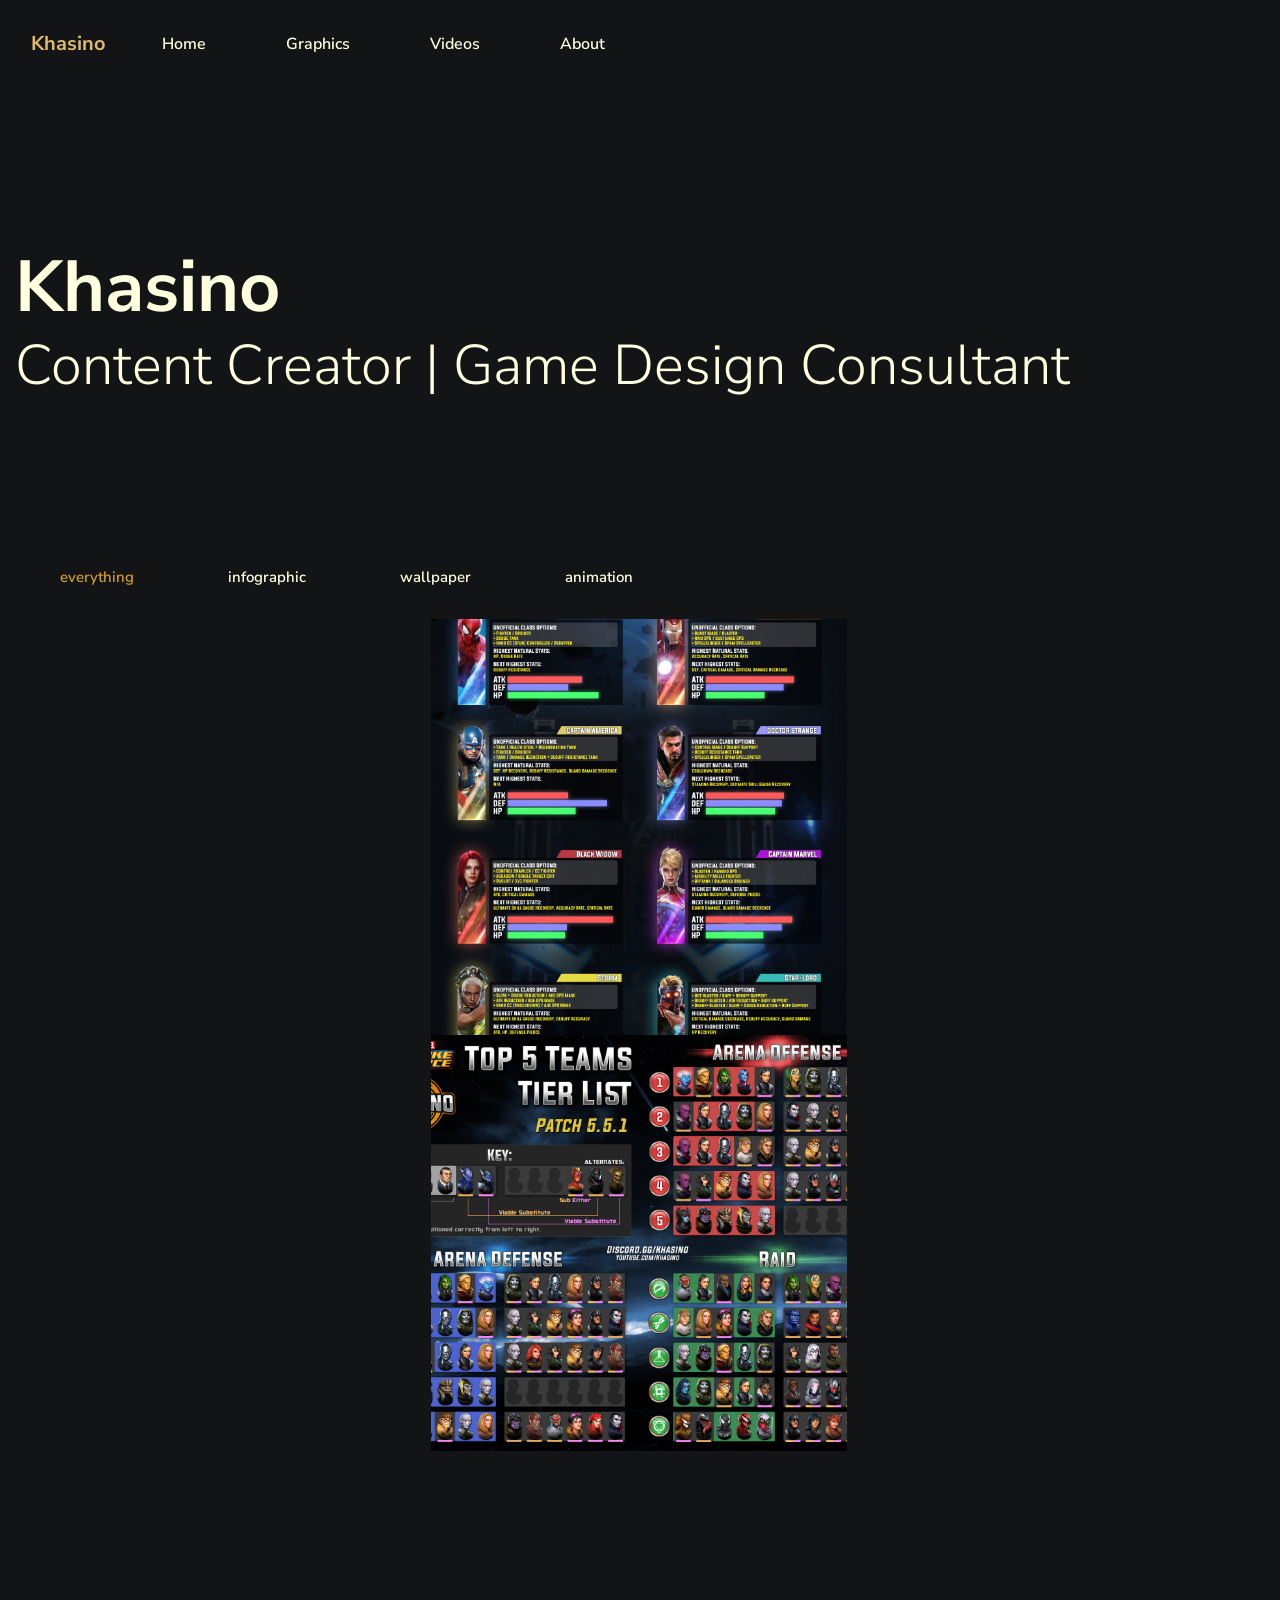
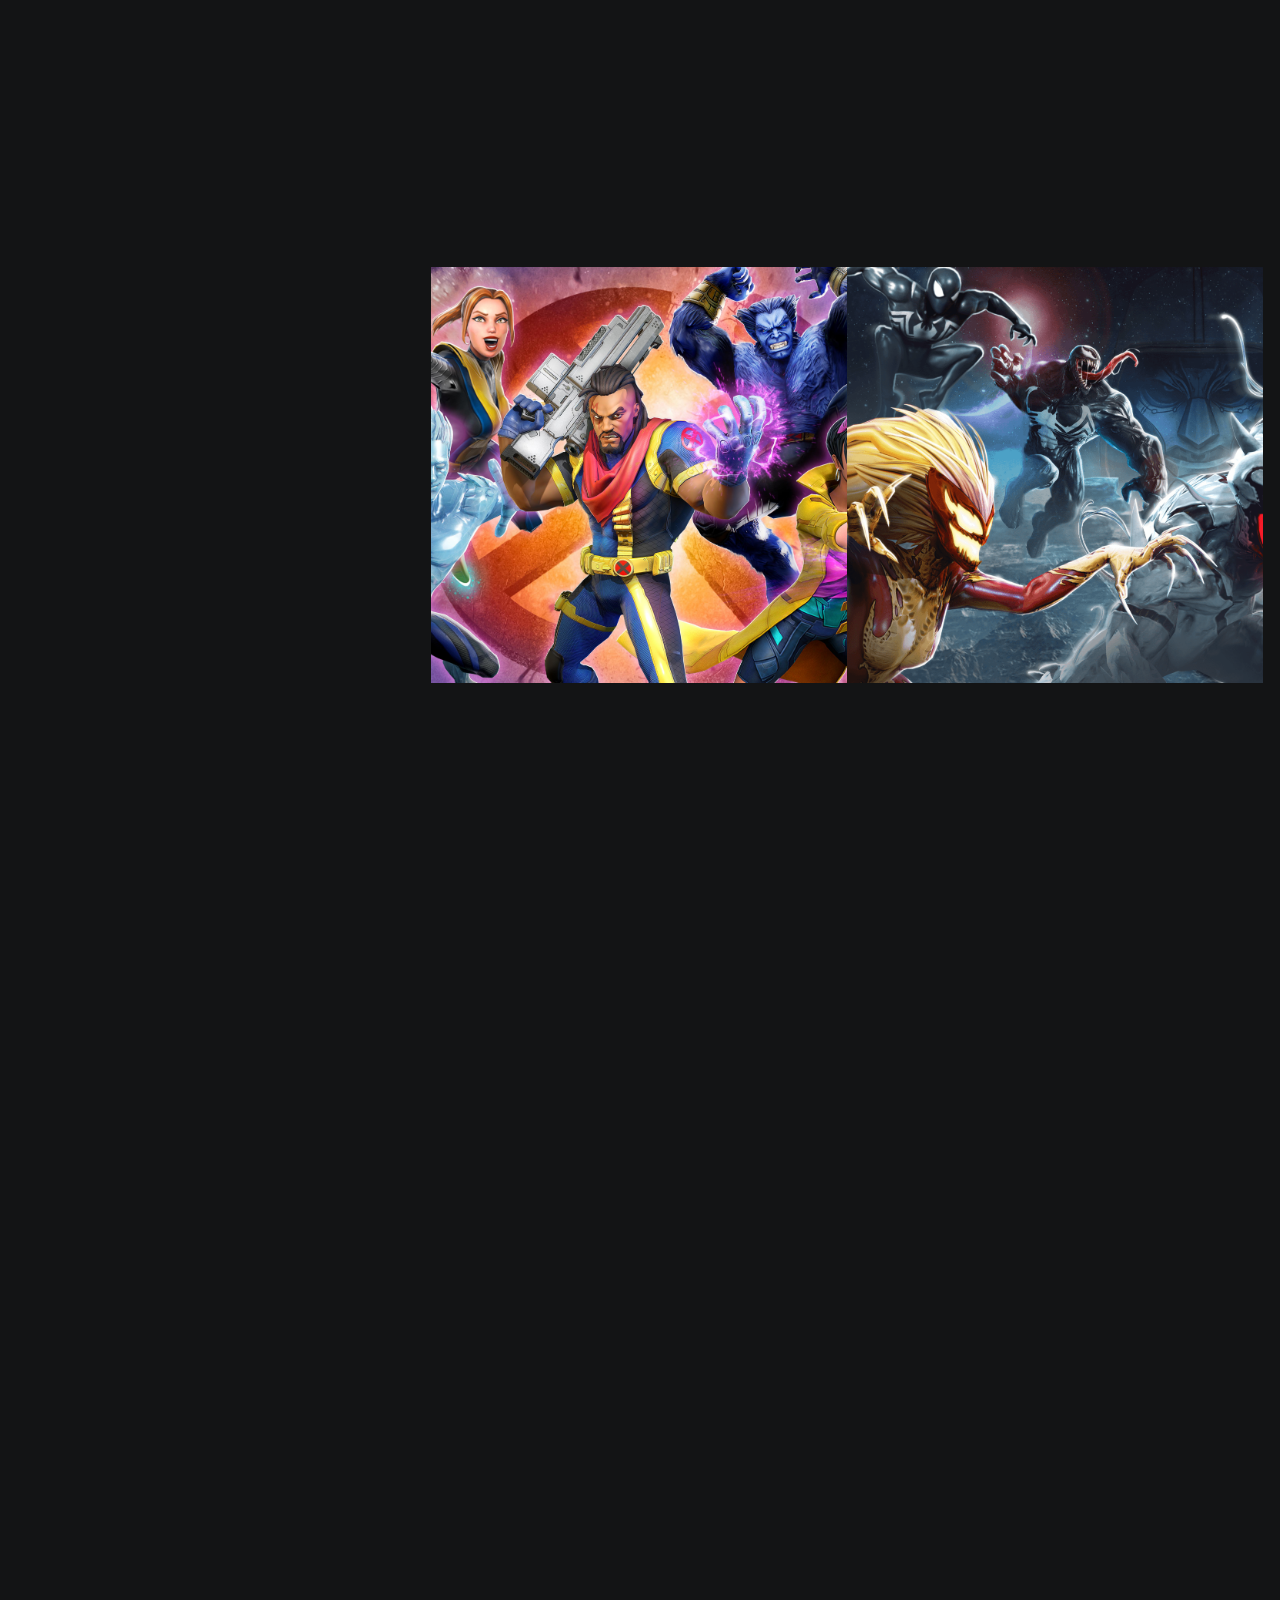
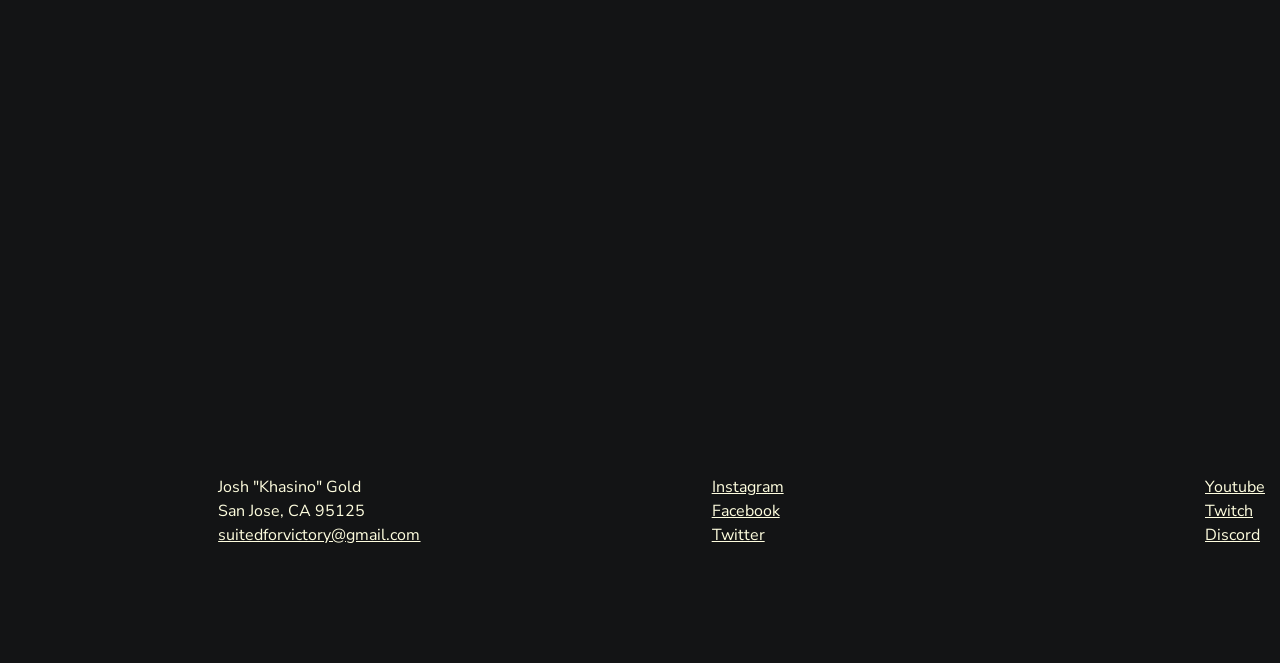
==== index.html @ 4c0de063 "Update index.html" ====
<!DOCTYPE html>
<html lang="en">

<head>
    <meta charset="utf-8">
    <meta name="viewport" content="width=device-width, initial-scale=1, shrink-to-fit=no">
    <meta http-equiv="X-UA-Compatible" content="ie=edge">
    <meta name="description" content="Khasino" />
    <title>Khasino</title>
	<link rel="icon" type="image/x-icon" href="assets/img/unnamed-removebg-preview.png">
    <link href="https://fonts.googleapis.com/css?family=Nunito+Sans:300,400,600,700,800,900&display=swap" rel="stylesheet">
    <link rel="stylesheet" href="assets/css/main.min.css">
    <link rel="stylesheet" href="assets/css/rtl.css">
</head>

<body>
    <div class="nav-main">
        <div class="container">
            <nav class="navbar navbar-expand-lg navbar-light">
                <a class="navbar-brand font-weight-bold" href="index.html">Khasino</a>
                <button class="navbar-toggler" type="button" data-toggle="collapse" data-target="#navbarNav" aria-controls="navbarNav" aria-expanded="false" aria-label="Toggle navigation">
                    <span class="navbar-toggler-icon"></span>
                </button>
                <div class="collapse navbar-collapse" id="navbarNav">
                    <ul class="navbar-nav">
                        <li class="nav-item">
                            <a class="nav-link" href="index.html">Home</a>
                        </li>
                        <li class="nav-item">
                            <a class="nav-link" href="graphics.html">Graphics</a>
                        </li>
<li class="nav-item">
                            <a class="nav-link" href="videos.html">Videos</a>
                        </li>
                        <li class="nav-item">
                            <a class="nav-link" href="about.html">About</a>
                        </li>
                    </ul>

                </div>
            </nav>
            <!--end:Nav -->
        </div>
    </div>
    <!--end:Navigation -->
    <main role="main">
        <section class="intro">
            <div class="container">
                <div class="row d-flex  align-items-start">
                    <div class="col-md-11">
                        <h1 class="display-3">Khasino</h1>
						<h2 class="display-4">Content Creator | Game Design Consultant</h2>
                    </div>
                </div>
            </div>
        </section>
        <!--end:Intro -->
        <section class="space-md">
            <!-- portfolio -->
            <div id="portfolio" class="container">
                <div id="portfolio-filters">
                    <ul id="filters" class="p-0">
                        <li><a href="*" class="active">Everything</a></li>
                        <li><a href=".infographics">Infographic</a></li>
			    <li><a href=".wallpaper">Wallpaper</a></li>
                        
                        <li><a href=".animations">Animation</a></li>
                    </ul>
                </div>
                <div class="grid" data-cols="3" data-margin="0" data-height="1" data-masonry='{ "columnWidth": 200, "itemSelector": ".entry" }'>
                    <!-- entry -->
                    
					<!-- entry -->
                    <div class="entry work-entry infographics">
                        <a href="graphics.html#MARVELFutureRevolution-BestBuildChart-Storm">
                            <div class="entry-image imageBG" data-img="./assets/img/MARVELFutureRevolution-BestBuildChart-Storm.png"></div>
                            <div class="work-entry-hover">
                                <div class="work-entry-content">
                                    <div class="work-entry-title">Marvel Future Revolution</div>
                                    <div class="work-entry-cat">Best Build Chart Storm</div>
                                </div>
                            </div>
                        </a>
                    </div>
                    <!-- end:entry -->
					<!-- entry -->
                    <div class="entry work-entry infographics">
                        <a href="graphics.html#MARVELFutureRevolution-CharacterSelectionGuide.png">
                            <div class="entry-image imageBG" data-img="./assets/img/MARVELFutureRevolution-CharacterSelectionGuide.png"></div>
                            <div class="work-entry-hover">
                                <div class="work-entry-content">
                                    <div class="work-entry-title">Marvel Future Revolution</div>
                                    <div class="work-entry-cat">Character Selection Guide</div>
                                </div>
                            </div>
                        </a>
                    </div>
                    <!-- end:entry -->
					<!-- entry -->
                    <div class="entry work-entry infographics">
                        <a href="graphics.html#MARVELFutureRevolution-OmegaCardGuide.png">
                            <div class="entry-image imageBG" data-img="./assets/img/MARVELFutureRevolution-OmegaCardGuide.png"></div>
                            <div class="work-entry-hover">
                                <div class="work-entry-content">
                                    <div class="work-entry-title">Marvel Future Revolution</div>
                                    <div class="work-entry-cat">Omega Card Guide</div>
                                </div>
                            </div>
                        </a>
                    </div>
                    <!-- end:entry -->
					<!-- entry -->
                    <div class="entry work-entry infographics">
                        <a href="graphics.html#MARVELStrikeForce-All-In-OneInfographic-AstonishingX-Men.png">
                            <div class="entry-image imageBG" data-img="./assets/img/MARVELStrikeForce-All-In-OneInfographic-AstonishingX-Men.png"></div>
                            <div class="work-entry-hover">
                                <div class="work-entry-content">
                                    <div class="work-entry-title">Marvel Strike Force</div>
                                    <div class="work-entry-cat">All-in-one Infographic Astonishing X-Men</div>
                                </div>
                            </div>
                        </a>
                    </div>
                    <!-- end:entry -->
					<!-- entry -->
                    <div class="entry work-entry infographics">
                        <a href="graphics.html#MARVELStrikeForce-Top5TeamsTierList-551.png">
                            <div class="entry-image imageBG" data-img="./assets/img/MARVELStrikeForce-Top5TeamsTierList-551.png"></div>
                            <div class="work-entry-hover">
                                <div class="work-entry-content">
                                    <div class="work-entry-title">Marvel Strike Force</div>
                                    <div class="work-entry-cat">Top 5 Teams Tier List 5.5.1</div>
                                </div>
                            </div>
                        </a>
                    </div>
                    <!-- end:entry -->
						<!-- entry -->
                    <div class="entry work-entry infographics">
                        <a href="graphics.html#MARVELStrikeForce-TeamTierList-551.png">
                            <div class="entry-image imageBG" data-img="./assets/img/MARVELStrikeForce-TeamTierList-551.png"></div>
                            <div class="work-entry-hover">
                                <div class="work-entry-content">
                                    <div class="work-entry-title">Marvel Strike Force</div>
                                    <div class="work-entry-cat">Teams Tier List 5.5.1</div>
                                </div>
                            </div>
                        </a>
                    </div>
                    <!-- end:entry -->

		<!-- entry -->
                    <div class="entry work-entry infographics">
                        <a href="graphics.html#DragonBall-UltraInstinct-SuperWarrior-TierList.png">
                            <div class="entry-image imageBG" data-img="./assets/img/DragonBall-UltraInstinct-SuperWarrior-TierList.png"></div>
                            <div class="work-entry-hover">
                                <div class="work-entry-content">
                                    <div class="work-entry-title">Dragon Ball Ultra Instinct</div>
                                    <div class="work-entry-cat">Super Warrior Tier List</div>
                                </div>
                            </div>
                        </a>
                    </div>
                    <!-- end:entry -->
<!-- entry -->
                    <div class="entry work-entry infographics">
                        <a href="graphics.html#MortalKombatOnslaught-CharacterGuidePatch010.png">
                            <div class="entry-image imageBG" data-img="./assets/img/MortalKombatOnslaught-CharacterGuidePatch010.png"></div>
                            <div class="work-entry-hover">
                                <div class="work-entry-content">
                                    <div class="work-entry-title">Mortal Kombat Onslaught</div>
                                    <div class="work-entry-cat">Character Guide 0.1.0</div>
                                </div>
                            </div>
                        </a>
                    </div>
                    <!-- end:entry -->
			<!-- entry -->
                    <div class="entry work-entry infographics">
                        <a href="graphics.html#MortalKombatOnslaught-GearSetGuidePatch102.png">
                            <div class="entry-image imageBG" data-img="./assets/img/MortalKombatOnslaught-GearSetGuidePatch102.png"></div>
                            <div class="work-entry-hover">
                                <div class="work-entry-content">
                                    <div class="work-entry-title">Mortal Kombat Onslaught</div>
                                    <div class="work-entry-cat">Gear Set Guide 1.0.2</div>
                                </div>
                            </div>
                        </a>
                    </div>
                    <!-- end:entry -->
			<!-- entry -->
                    <div class="entry work-entry infographics">
                        <a href="graphics.html#MortalKombatOnslaught-SoloCharacterTierListPatch101.png">
                            <div class="entry-image imageBG" data-img="./assets/img/MortalKombatOnslaught-SoloCharacterTierListPatch101.png"></div>
                            <div class="work-entry-hover">
                                <div class="work-entry-content">
                                    <div class="work-entry-title">Mortal Kombat Onslaught</div>
                                    <div class="work-entry-cat">Solo Character Tier List 1.0.1</div>
                                </div>
                            </div>
                        </a>
                    </div>
                    <!-- end:entry -->
			<div class="entry work-entry wallpaper">
                        <a href="graphics.html#MARVELStrikeForce-AstonishingX-Men.jpg">
                            <div class="entry-image imageBG" data-img="./assets/img/MARVELStrikeForce-AstonishingX-Men.jpg"> </div>
                            <div class="work-entry-hover">
                                <div class="work-entry-content">
                                    <div class="work-entry-title">Marvel Strike Force</div>
                                    <div class="work-entry-cat">Astonishing X-Men</div>
                                </div>
                            </div>
                        </a>
                    </div>
                    <!-- end:entry -->
                    <!-- entry -->
<!-- entry -->
                    <div class="entry work-entry wallpaper">
                        <a href="graphics.html#MARVELStrikeForce-SymbioteAttack.png">
                            <div class="entry-image imageBG" data-img="./assets/img/MARVELStrikeForce-SymbioteAttack.png"></div>
                            <div class="work-entry-hover">
                                <div class="work-entry-content">
                                    <div class="work-entry-title">Marvel Strike Force</div>
                                    <div class="work-entry-cat">Symbiote Attack</div>
                                </div>
                            </div>
                        </a>
                    </div>
                    <!-- end:entry -->
<!-- entry -->
                    <div class="entry work-entry wallpaper">
                        <a href="graphics.html#MARVELStrikeForce-Wallpaper-Shadowlands.png">
                            <div class="entry-image imageBG" data-img="./assets/img/MARVELStrikeForce-Wallpaper-Shadowlands.png"></div>
                            <div class="work-entry-hover">
                                <div class="work-entry-content">
                                    <div class="work-entry-title">Marvel Strike Force</div>
                                    <div class="work-entry-cat">Shadowlands</div>
                                </div>
                            </div>
                        </a>
                    </div>
                    <!-- end:entry -->
<!-- entry -->
                    <div class="entry work-entry wallpaper">
                        <a href="graphics.html#MortalKombat-Onslaught-NetherrealmTeam.png">
                            <div class="entry-image imageBG" data-img="./assets/img/MortalKombat-Onslaught-NetherrealmTeam.png"></div>
                            <div class="work-entry-hover">
                                <div class="work-entry-content">
                                    <div class="work-entry-title">Mortal Kombat Onslaught</div>
                                    <div class="work-entry-cat">Netherrealm Team</div>
                                </div>
                            </div>
                        </a>
                    </div>
                    <!-- end:entry -->
			
											<!-- entry -->
                    <div class="entry work-entry animations">
                        <a href="graphics.html#CounterSide-AnimatedWallpaper-AwakenedHorizon.mp4">
                            <div class="entry-image imageBG" data-img="./assets/img/HorizonStill.png"></div>
                            <div class="work-entry-hover">
                                <div class="work-entry-content">
                                    <div class="work-entry-title">Counter Side</div>
                                    <div class="work-entry-cat">Awakened Horizon</div>
                                </div>
                            </div>
                        </a>
                    </div>
                    <!-- end:entry -->

								<!-- entry -->
                    <div class="entry work-entry animations">
                        <a href="graphics.html#CounterSide-AnimatedWallpaper-AwakenedLeeSooyeon.mp4">
                            <div class="entry-image imageBG" data-img="./assets/img/LeeStill.png"></div>
                            <div class="work-entry-hover">
                                <div class="work-entry-content">
                                    <div class="work-entry-title">Counter Side</div>
                                    <div class="work-entry-cat">Awakened Lee Sooyeon</div>
                                </div>
                            </div>
                        </a>
                    </div>
                    <!-- end:entry -->

											<!-- entry -->
                    <div class="entry work-entry animations">
                        <a href="graphics.html#CounterSide-AnimatedWallpaper-AwakenedYuna.mp4">
                            <div class="entry-image imageBG" data-img="./assets/img/YunaStill.png"></div>
                            <div class="work-entry-hover">
                                <div class="work-entry-content">
                                    <div class="work-entry-title">Counter Side</div>
                                    <div class="work-entry-cat">Awakened Yuna</div>
                                </div>
                            </div>
                        </a>
                    </div>
                    <!-- end:entry -->

											<!-- entry -->
                    <div class="entry work-entry animations">
                        <a href="graphics.html#CounterSide-AnimatedWallpaper-AwakenedYunaCuteEdition.mp4">
                            <div class="entry-image imageBG" data-img="./assets/img/YunaCuteStill.png"></div>
                            <div class="work-entry-hover">
                                <div class="work-entry-content">
                                    <div class="work-entry-title">Counter Side</div>
                                    <div class="work-entry-cat">Awakened Yuna - Cute Edition</div>
                                </div>
                            </div>
                        </a>
                    </div>
                    <!-- end:entry -->

											<!-- entry -->
                    <div class="entry work-entry animations">
                        <a href="graphics.html#CounterSide-AnimatedWallpaper-Sigma.mp4">
                            <div class="entry-image imageBG" data-img="./assets/img/SigmaStill.png"></div>
                            <div class="work-entry-hover">
                                <div class="work-entry-content">
                                    <div class="work-entry-title">Counter Side</div>
                                    <div class="work-entry-cat">Sigma</div>
                                </div>
                            </div>
                        </a>
                    </div>
                    <!-- end:entry -->

			
        </section>
    </main>
    <footer class="position-relative">
        <div class="container">
            <div class="row">

                <div class="col-lg-auto mt-4">
                    <p class="mb-4"> </p>
                </div>
                <div class="col-lg-3 mt-4 ml-auto">
                     <ul class="list-unstyled footer-link">
                        <li>Josh "Khasino" Gold</li>
                        <li>San Jose, CA 95125</li>
						<li><a href="mailto:suitedforvictory@gmail.com"><span style="text-decoration: underline;">suitedforvictory@gmail.com</span></a></li>
                        </ul>
                </div>
                <div class="col-lg-3 mt-4 ml-auto">
                    <ul class="list-unstyled footer-link">
                        <li><a href="https://www.instagram.com/khasinottv/" target="_blank" rel="noopener noreferrer">Instagram</a></li>
                        <li><a href="https://www.facebook.com/KhasinoTTV/" target="_blank" rel="noopener noreferrer">Facebook</a></li>
                        <li><a href="https://twitter.com/khasinottv" target="_blank" rel="noopener noreferrer">Twitter</a></li>
                    </ul>
                </div>
                <div class="col-lg-auto ml-lg-auto mt-4">
                    <ul class="list-unstyled footer-link">
                        <li><a href="https://www.youtube.com/c/Khasino" target="_blank" rel="noopener noreferrer">Youtube</a></li>
                        <li><a href="https://www.twitch.tv/Khasino" target="_blank" rel="noopener noreferrer">Twitch</a></li>
                        <li><a href="https://discord.gg/mkonslaught" target="_blank" rel="noopener noreferrer">Discord</a></li>
                    </ul>
                </div>
            </div>
            <!--/.row-->
        </div>
        <!--/.container-->
    </footer>
    <script src="assets/js/main.min.js"></script>
</body>

</html>
---- assets/css/rtl.css ----
/* line 5, src/assets/scss/rtl.scss */
.jumbotron {
  direction: ltr;
  text-align: left;
  margin: 0 2em 0 1em;
  padding-right: 1em;
  margin: 0 !important;
}

/*# sourceMappingURL=../../../scss */
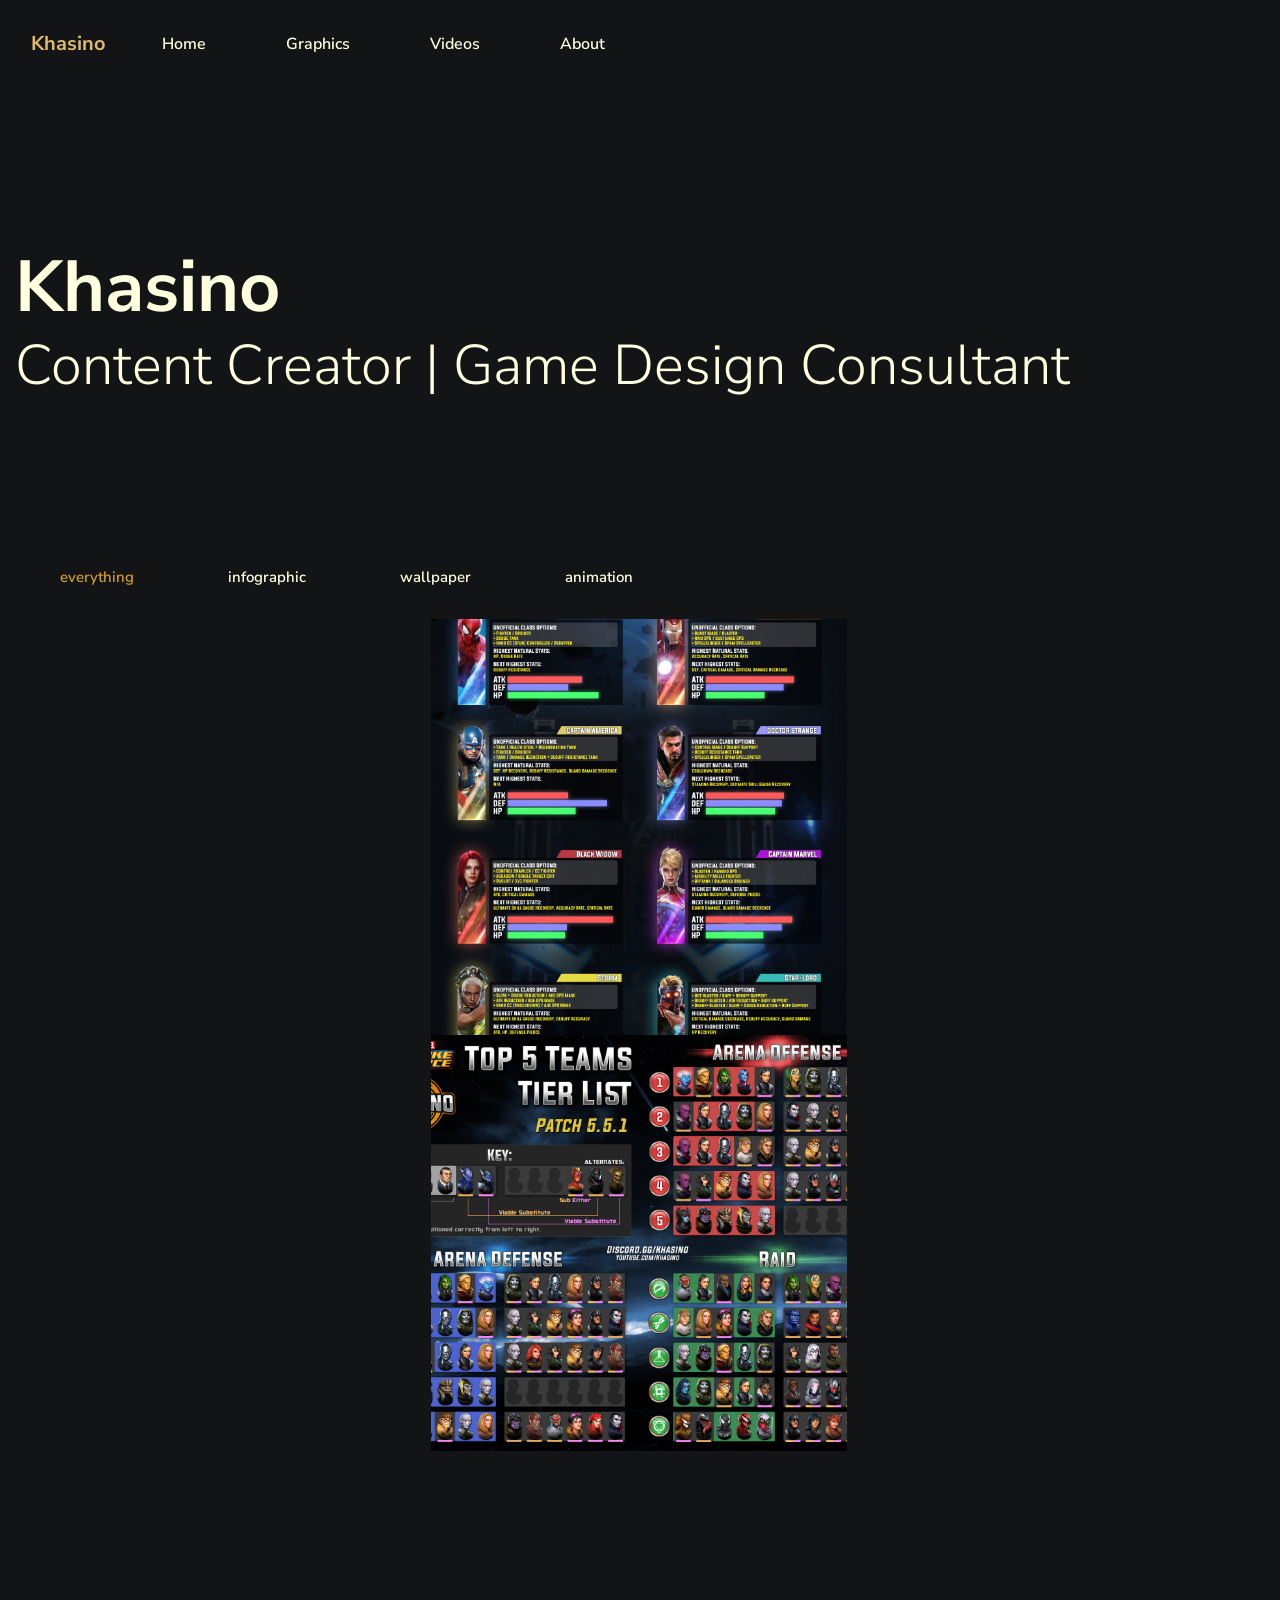
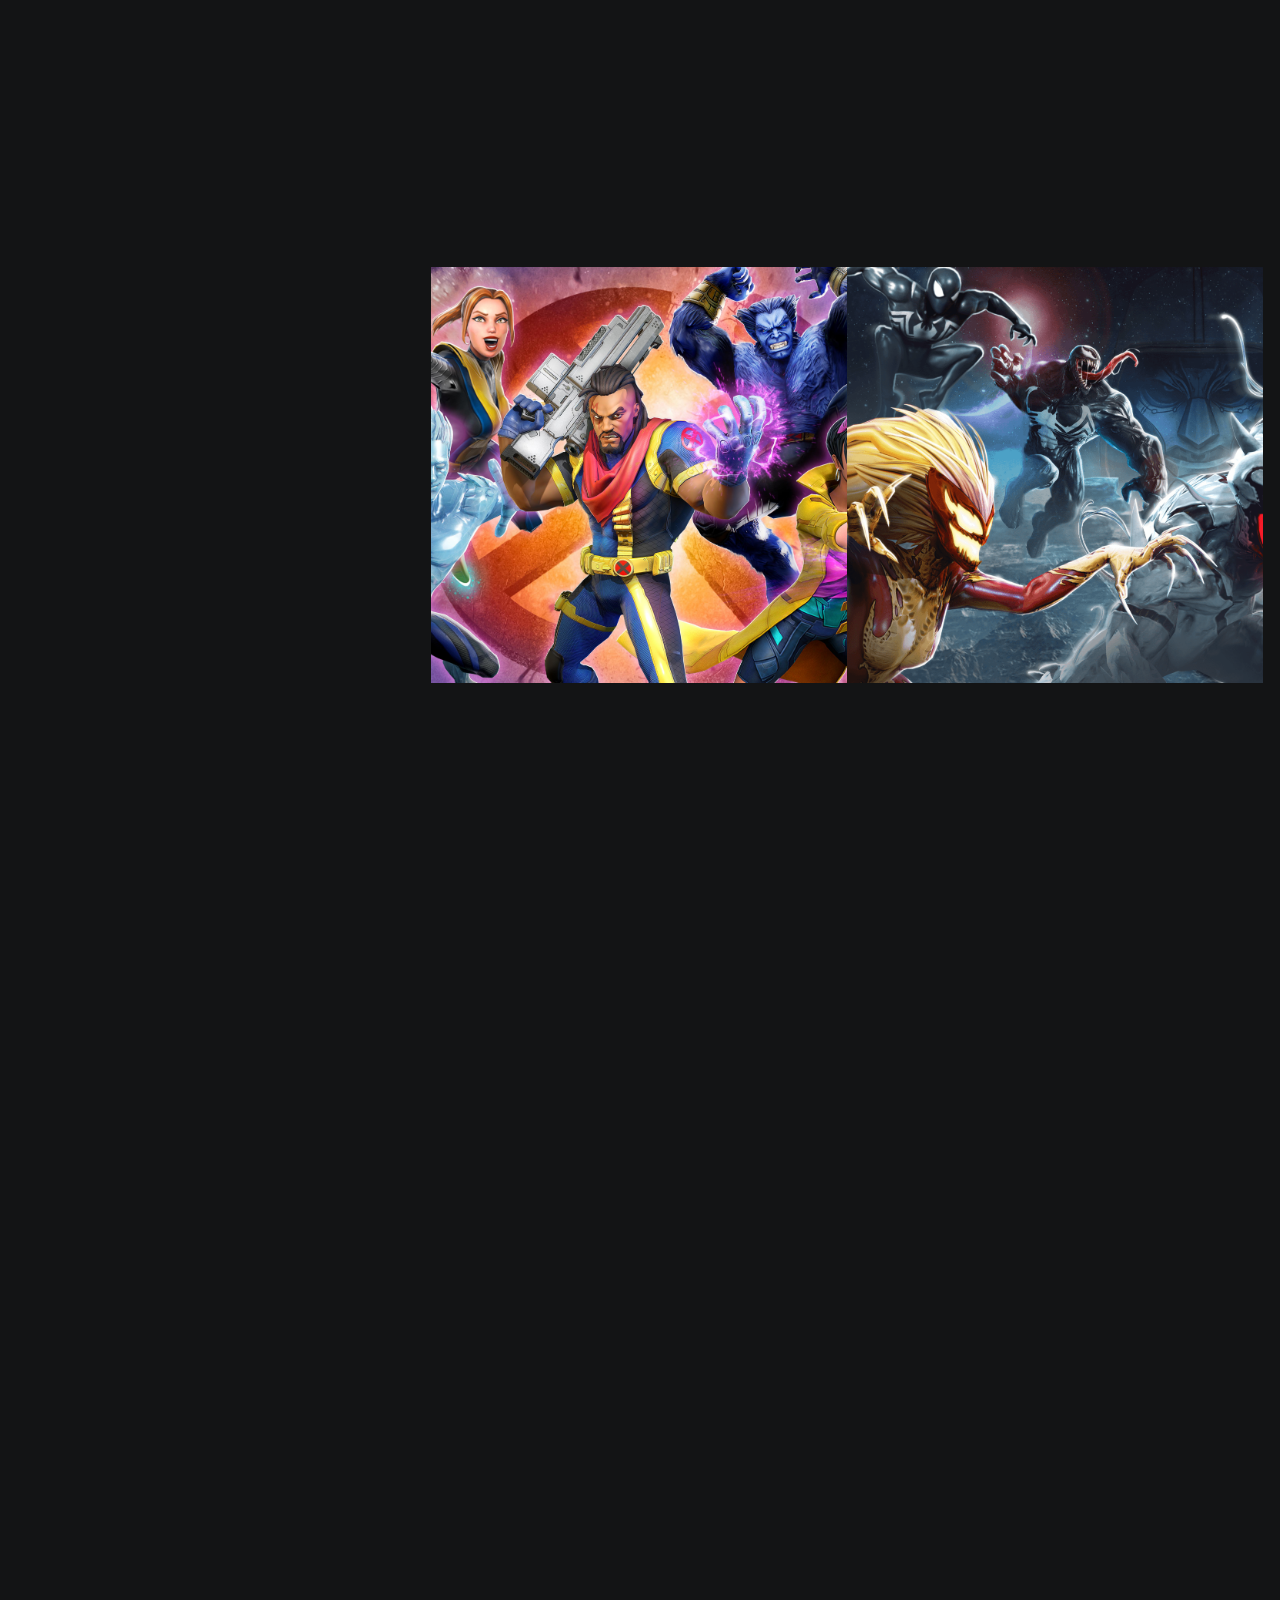
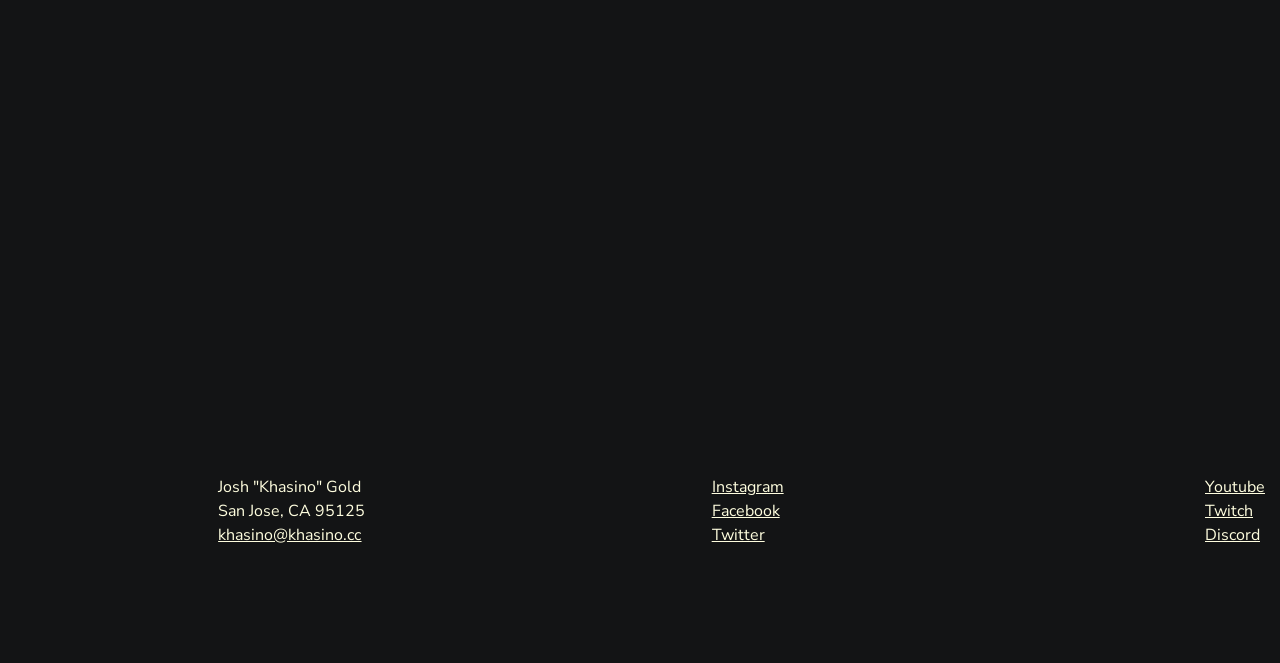
==== commit 98306a0c: "Update index.html" ====
--- a/index.html
+++ b/index.html
@@ -338,7 +338,7 @@
                      <ul class="list-unstyled footer-link">
                         <li>Josh "Khasino" Gold</li>
                         <li>San Jose, CA 95125</li>
-						<li><a href="mailto:suitedforvictory@gmail.com"><span style="text-decoration: underline;">suitedforvictory@gmail.com</span></a></li>
+						<li><a href="mailto:khasino@khasino.cc"><span style="text-decoration: underline;">khasino@khasino.cc</span></a></li>
                         </ul>
                 </div>
                 <div class="col-lg-3 mt-4 ml-auto">
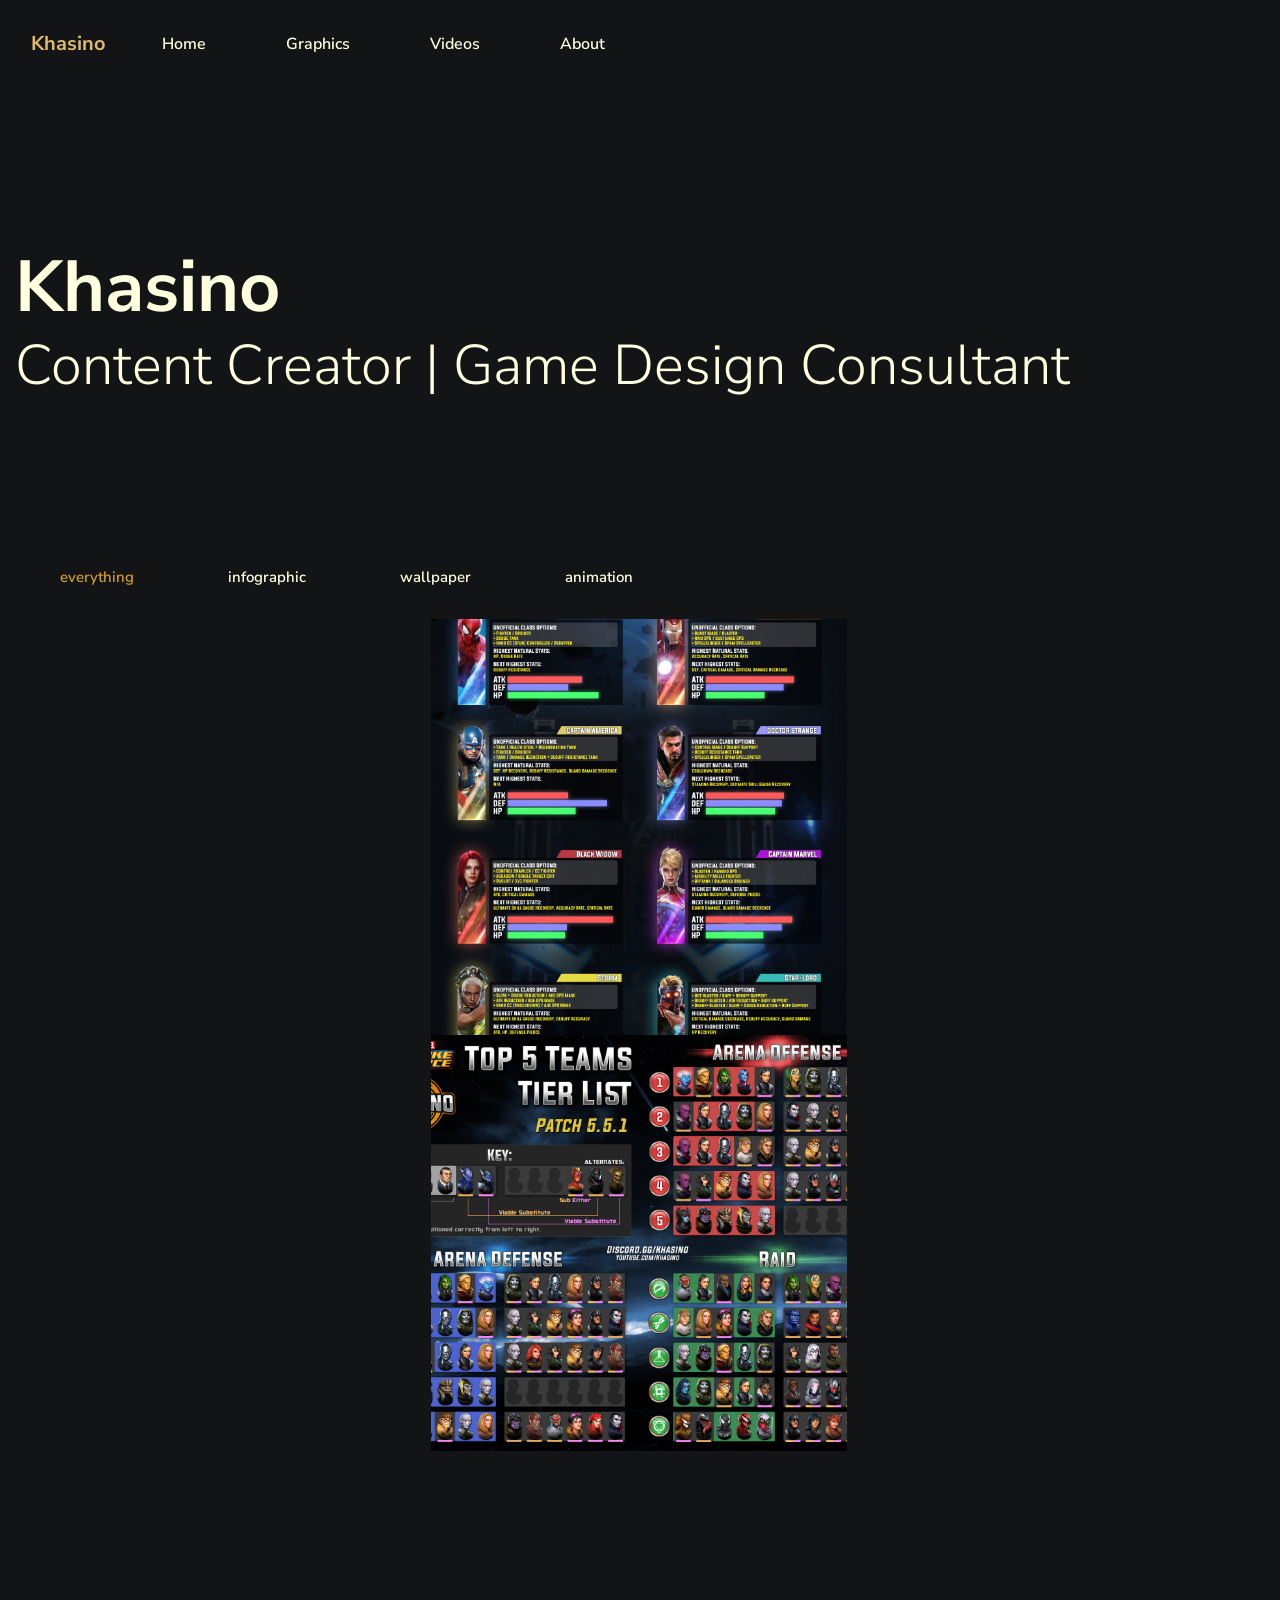
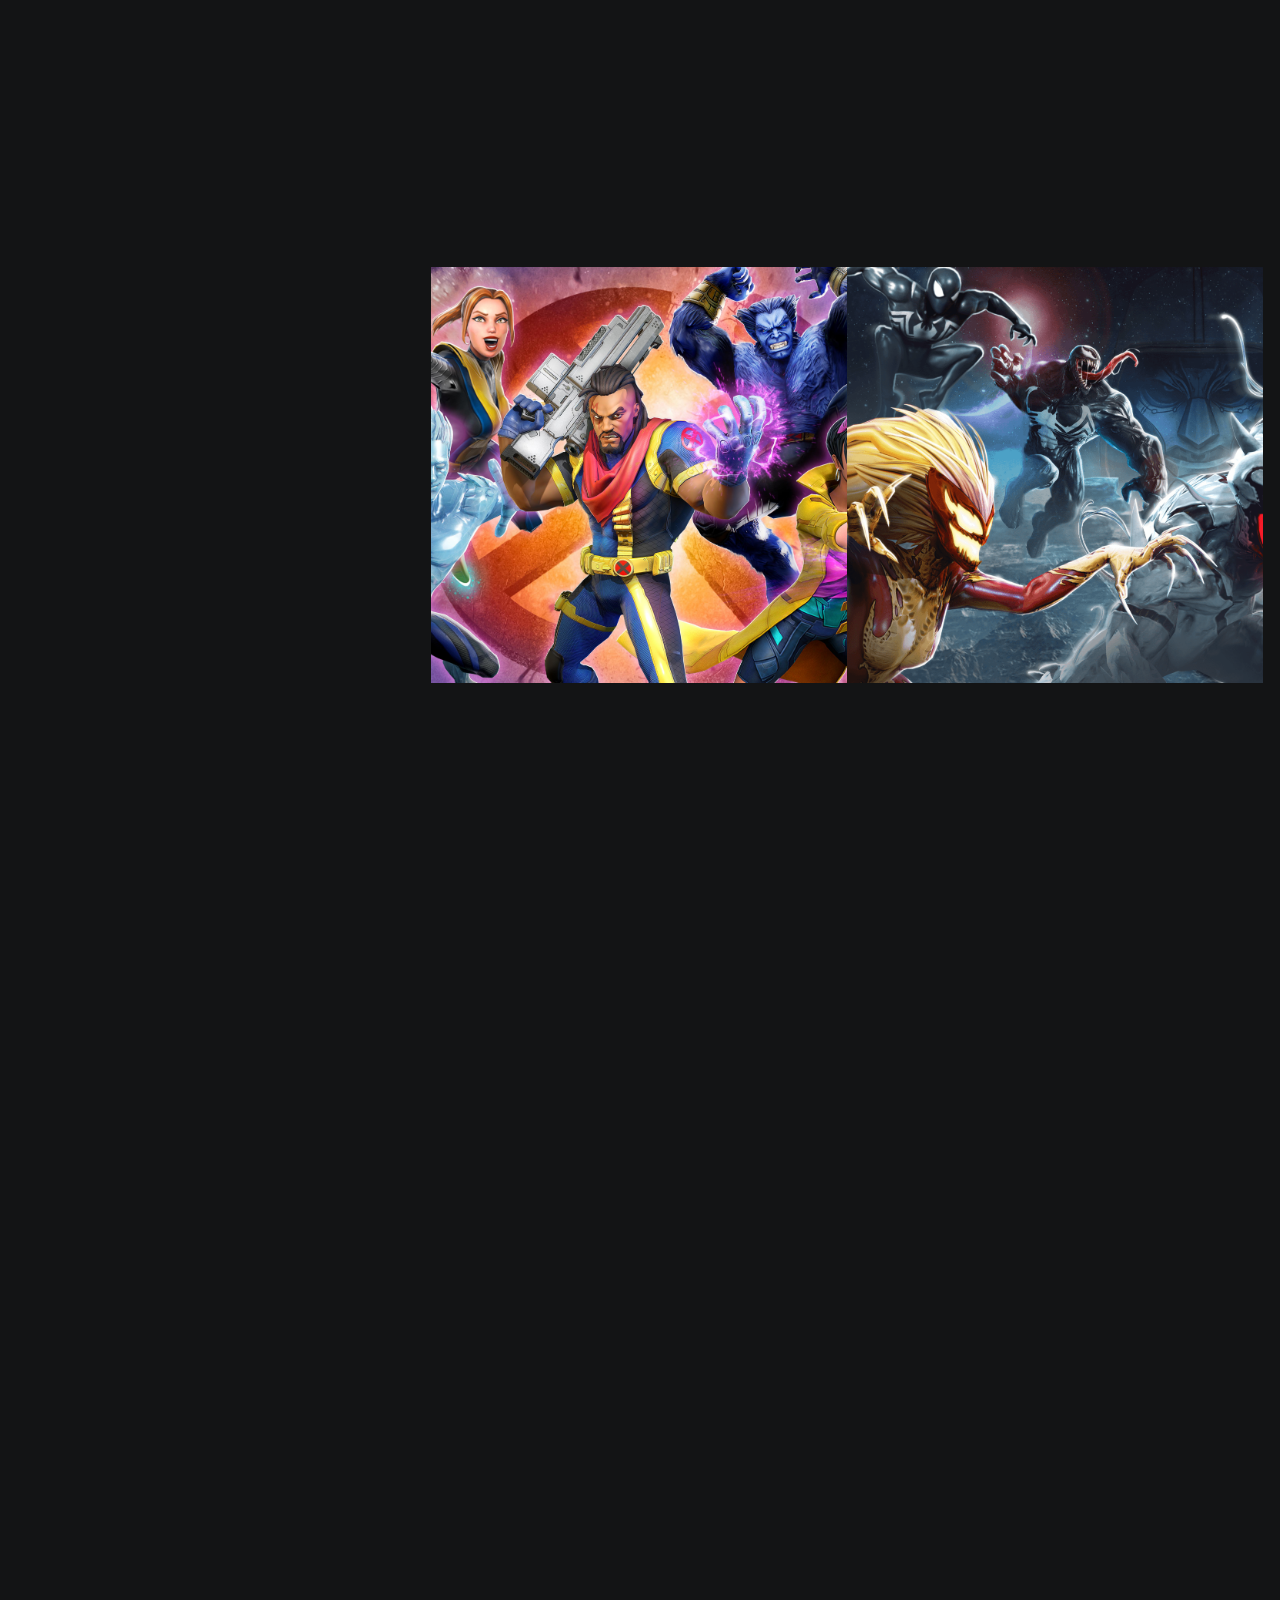
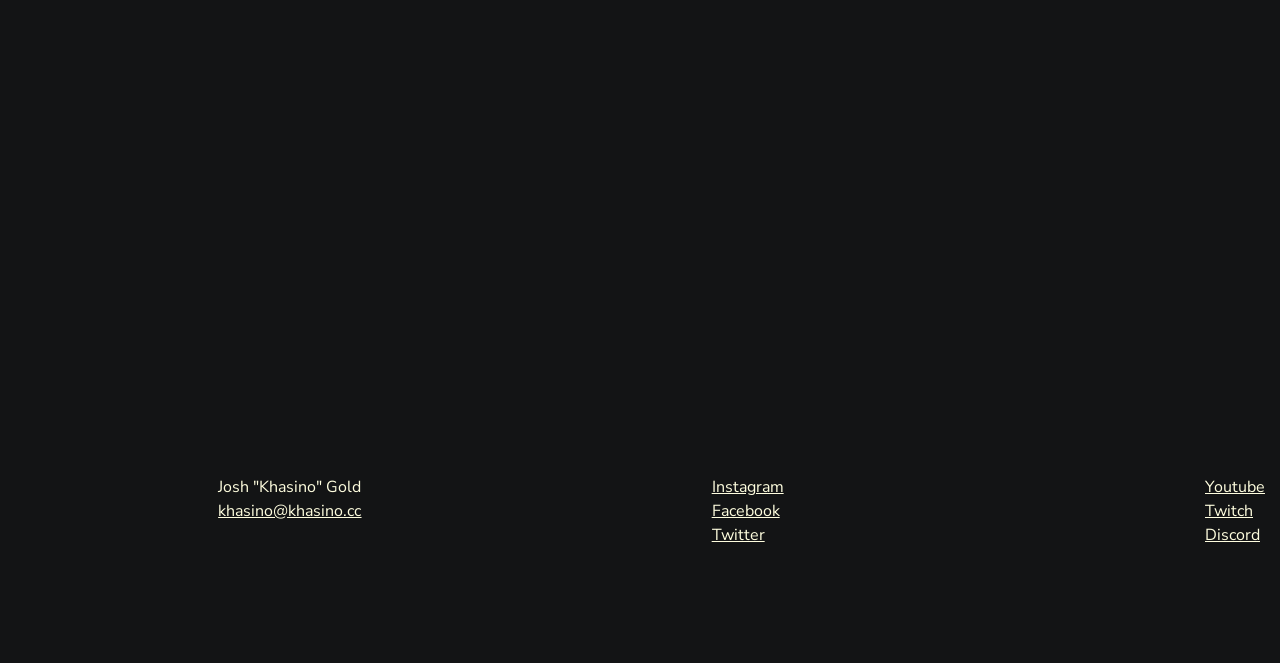
==== commit c3ce1bcf: "Update index.html" ====
--- a/index.html
+++ b/index.html
@@ -5,7 +5,7 @@
     <meta charset="utf-8">
     <meta name="viewport" content="width=device-width, initial-scale=1, shrink-to-fit=no">
     <meta http-equiv="X-UA-Compatible" content="ie=edge">
-    <meta name="description" content="Khasino" />
+    <meta name="description" content="Khasino"/>
     <title>Khasino</title>
 	<link rel="icon" type="image/x-icon" href="assets/img/unnamed-removebg-preview.png">
     <link href="https://fonts.googleapis.com/css?family=Nunito+Sans:300,400,600,700,800,900&display=swap" rel="stylesheet">
@@ -337,7 +337,7 @@
                 <div class="col-lg-3 mt-4 ml-auto">
                      <ul class="list-unstyled footer-link">
                         <li>Josh "Khasino" Gold</li>
-                        <li>San Jose, CA 95125</li>
+                        <li></li>
 						<li><a href="mailto:khasino@khasino.cc"><span style="text-decoration: underline;">khasino@khasino.cc</span></a></li>
                         </ul>
                 </div>
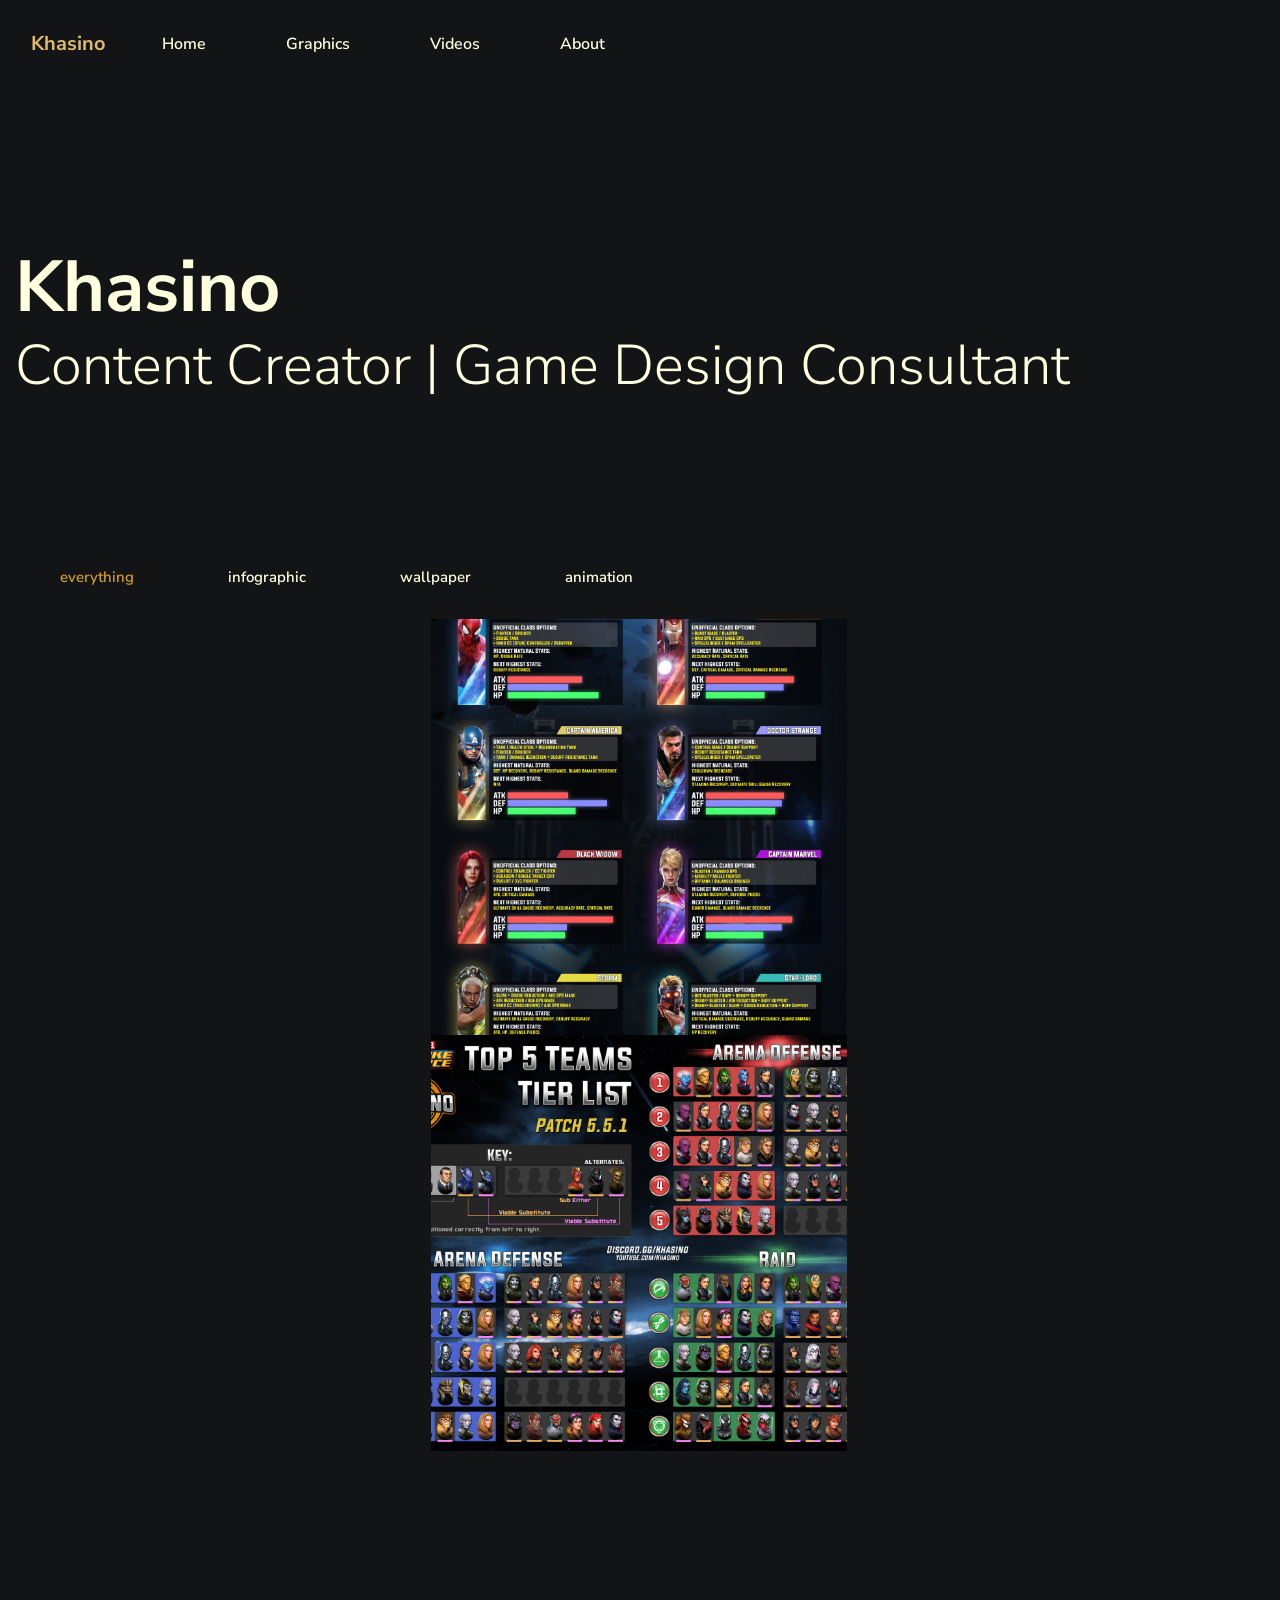
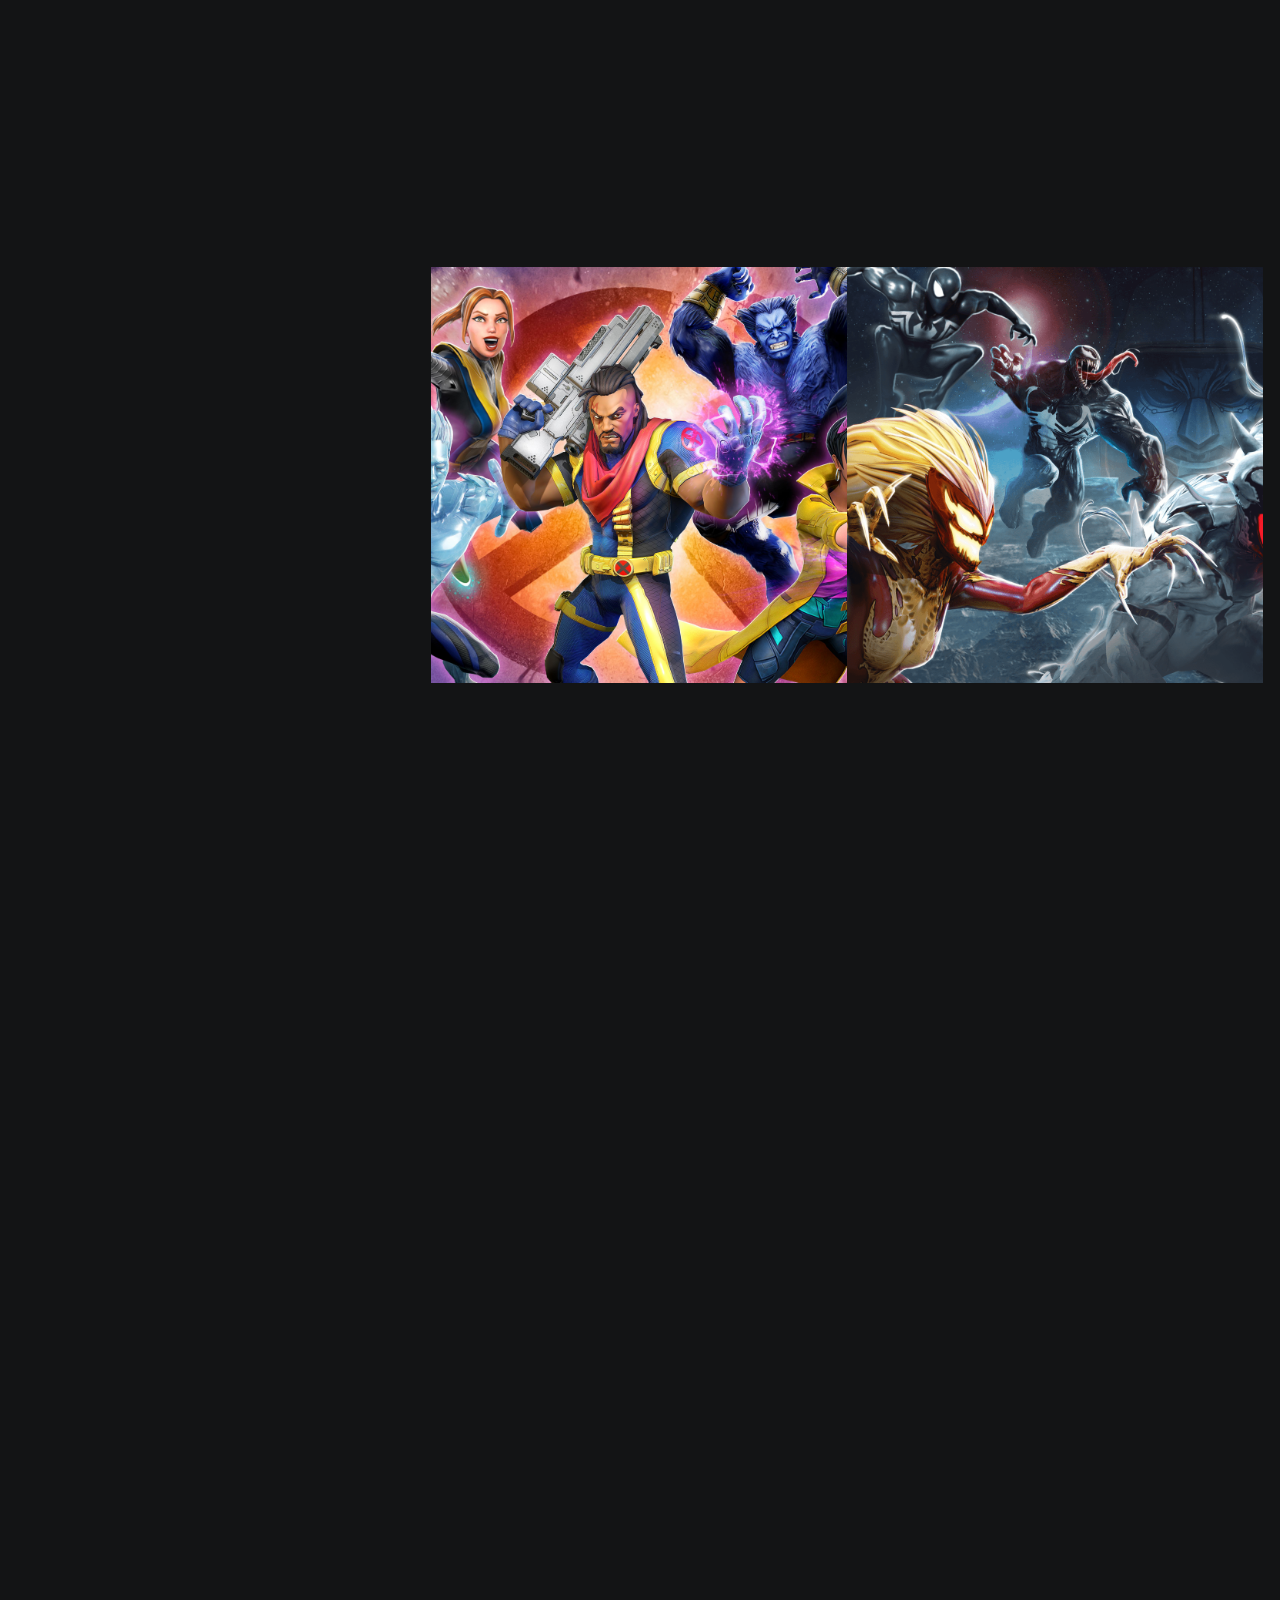
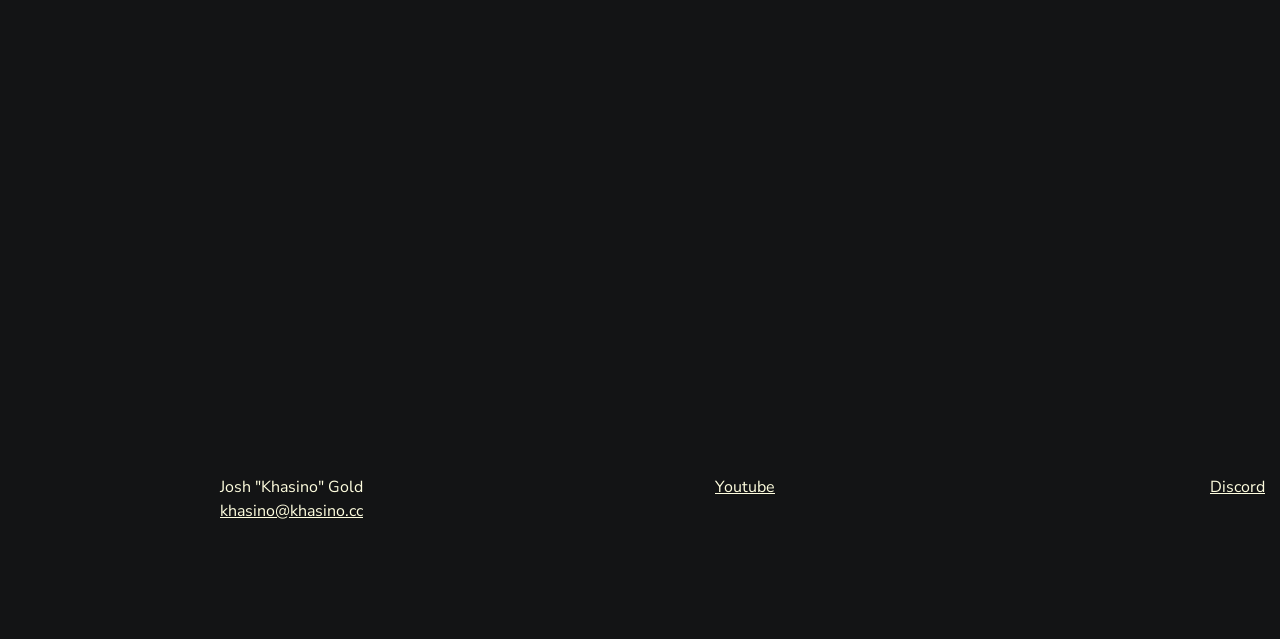
==== commit 718d3920: "Update index.html" ====
--- a/index.html
+++ b/index.html
@@ -343,16 +343,13 @@
                 </div>
                 <div class="col-lg-3 mt-4 ml-auto">
                     <ul class="list-unstyled footer-link">
-                        <li><a href="https://www.instagram.com/khasinottv/" target="_blank" rel="noopener noreferrer">Instagram</a></li>
-                        <li><a href="https://www.facebook.com/KhasinoTTV/" target="_blank" rel="noopener noreferrer">Facebook</a></li>
-                        <li><a href="https://twitter.com/khasinottv" target="_blank" rel="noopener noreferrer">Twitter</a></li>
+                        <li><a href="https://www.youtube.com/c/Khasino" target="_blank" rel="noopener noreferrer">Youtube</a></li>
+
                     </ul>
                 </div>
                 <div class="col-lg-auto ml-lg-auto mt-4">
                     <ul class="list-unstyled footer-link">
-                        <li><a href="https://www.youtube.com/c/Khasino" target="_blank" rel="noopener noreferrer">Youtube</a></li>
-                        <li><a href="https://www.twitch.tv/Khasino" target="_blank" rel="noopener noreferrer">Twitch</a></li>
-                        <li><a href="https://discord.gg/mkonslaught" target="_blank" rel="noopener noreferrer">Discord</a></li>
+                        <li><a href="https://discord.gg/khasinodojo" target="_blank" rel="noopener noreferrer">Discord</a></li>
                     </ul>
                 </div>
             </div>
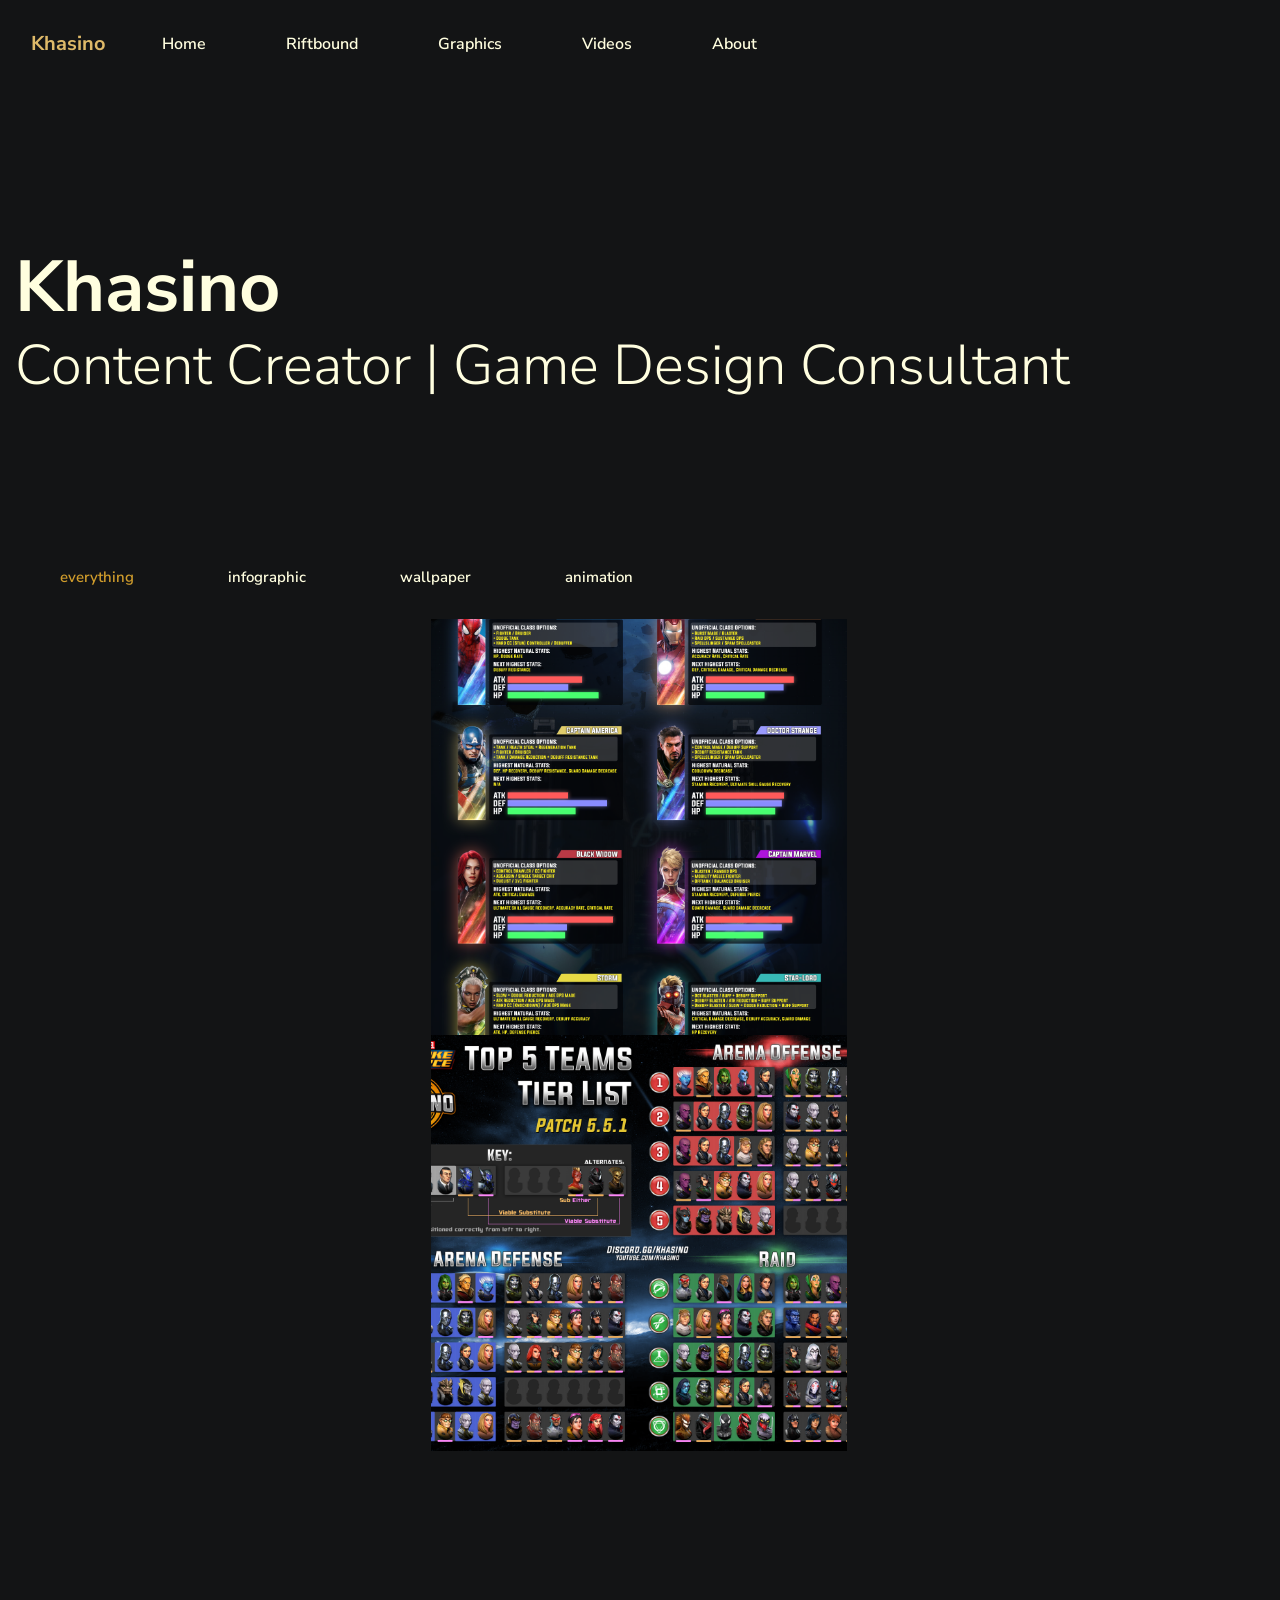
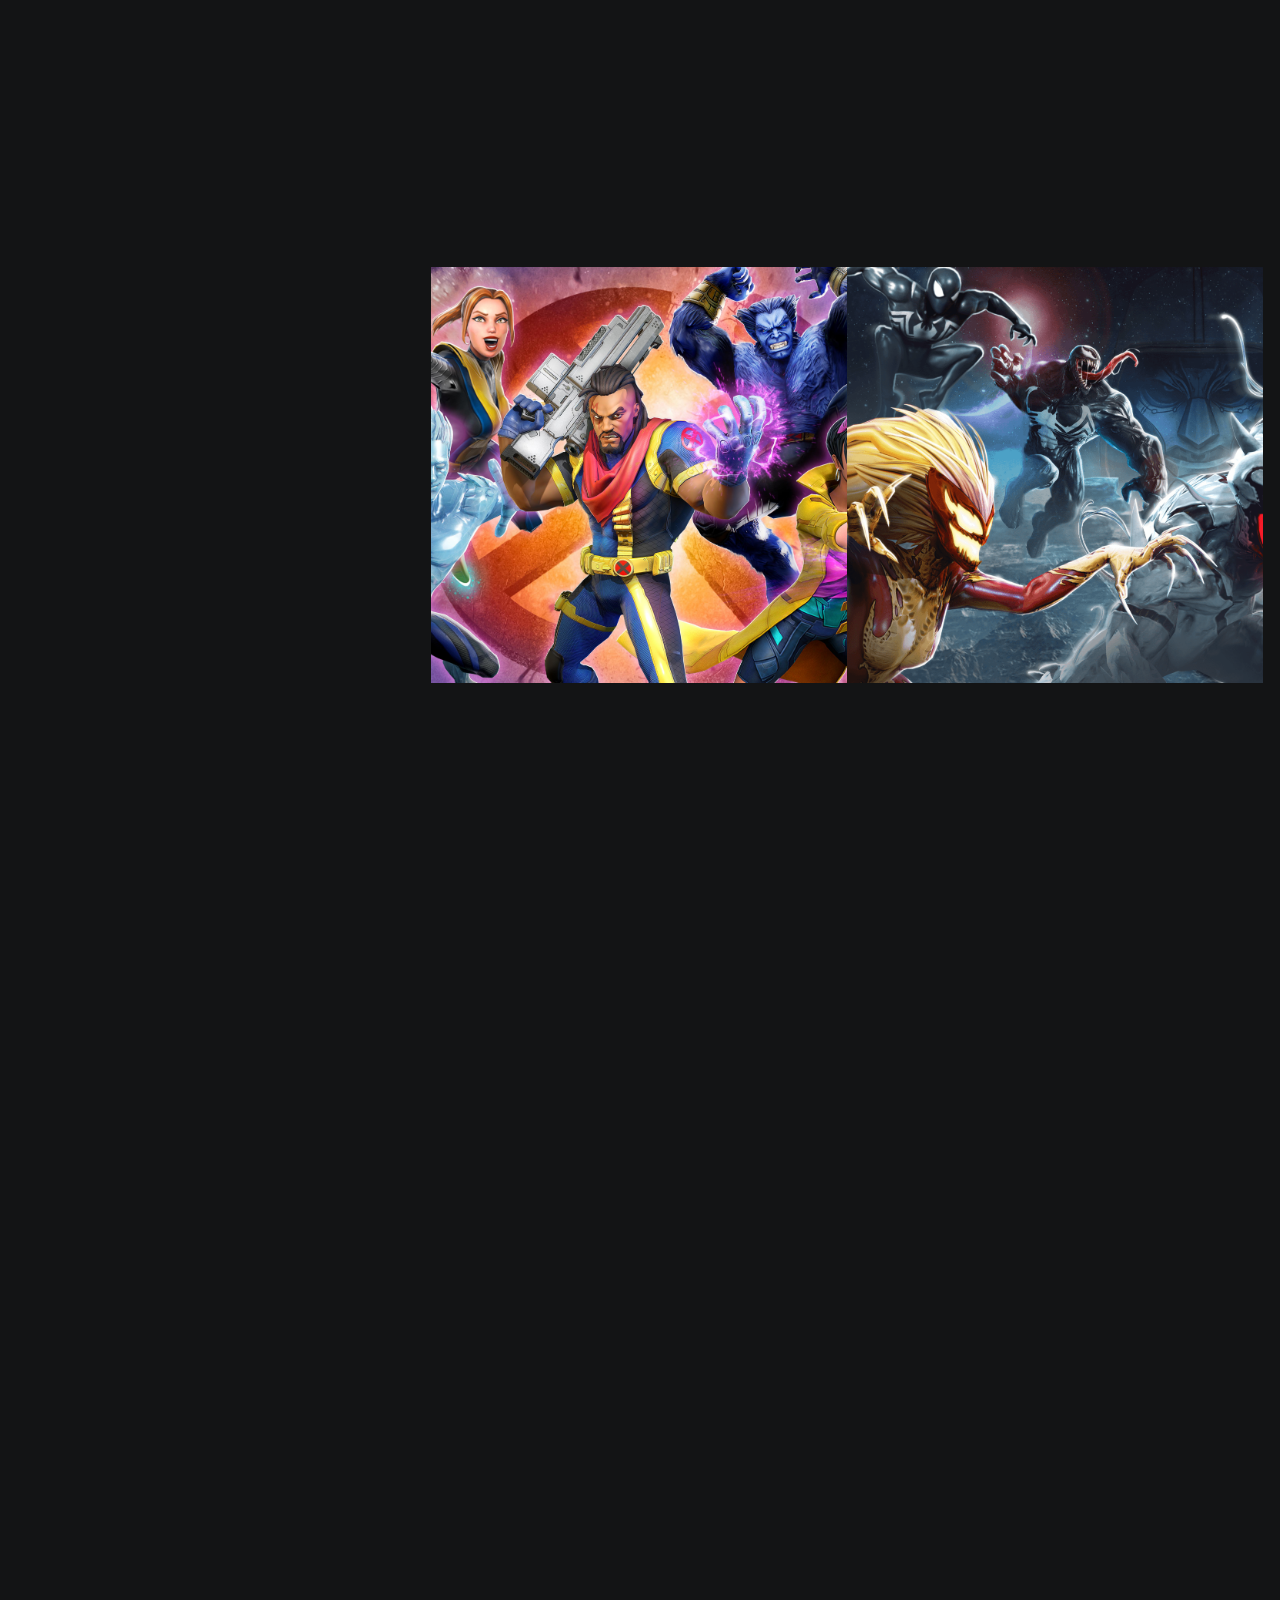
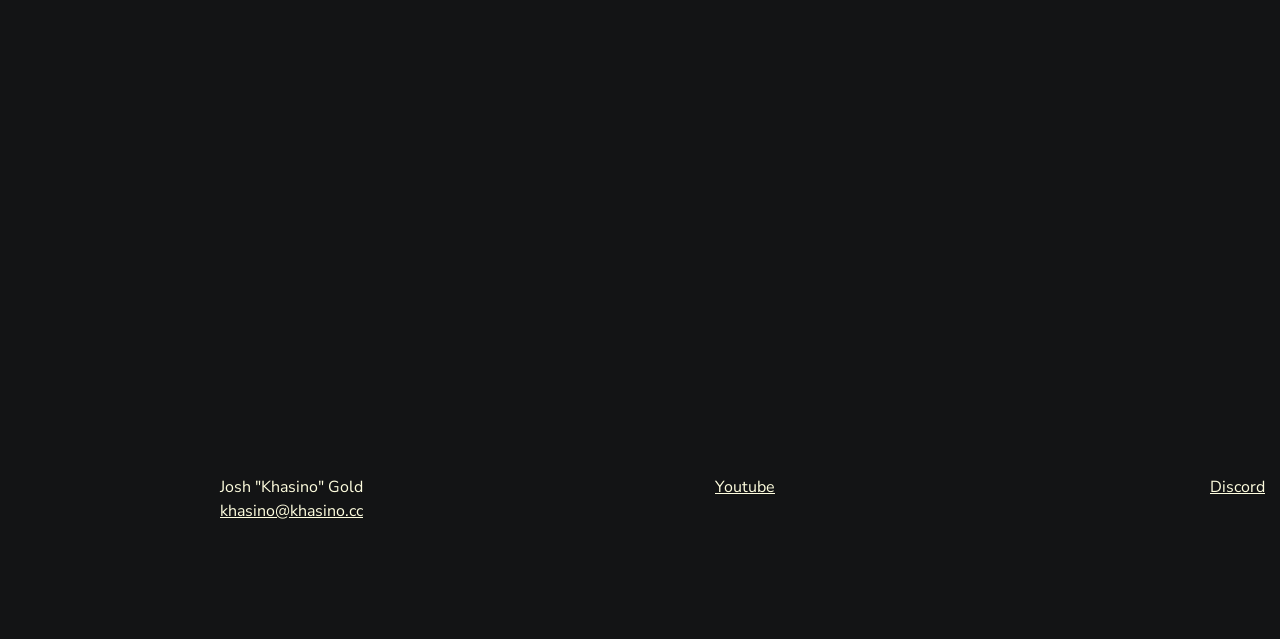
==== commit c9c8c169: "Update index.html" ====
--- a/index.html
+++ b/index.html
@@ -25,6 +25,9 @@
                     <ul class="navbar-nav">
                         <li class="nav-item">
                             <a class="nav-link" href="index.html">Home</a>
+                        </li>
+						                        <li class="nav-item">
+                            <a class="nav-link" href="graphics.html">Riftbound</a>
                         </li>
                         <li class="nav-item">
                             <a class="nav-link" href="graphics.html">Graphics</a>
